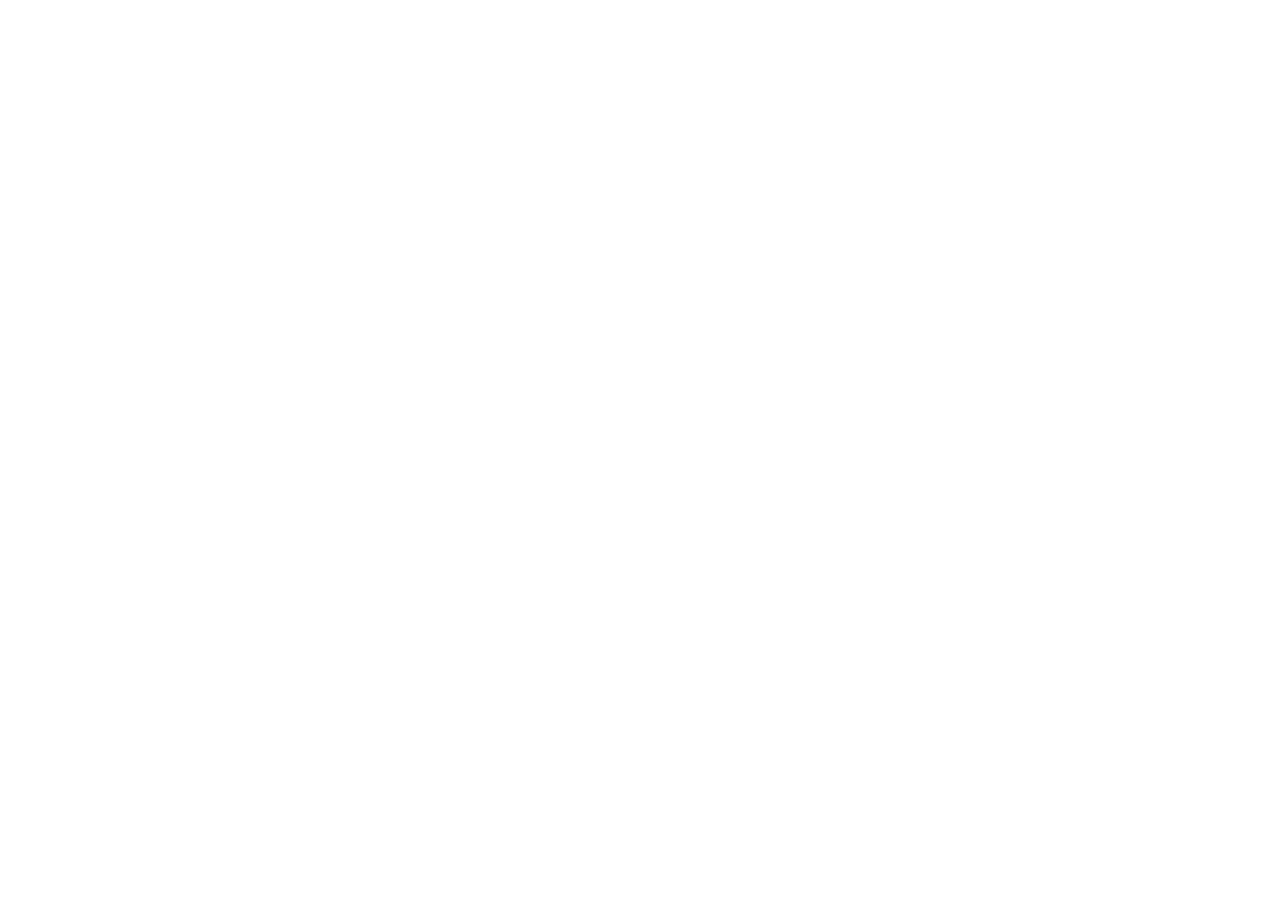
==== index.html @ add169f4 "struttura html, file css e img folder" ====
<!DOCTYPE html>
<html lang="it">
<head>
    <meta charset="UTF-8">
    <meta http-equiv="X-UA-Compatible" content="IE=edge">
    <meta name="viewport" content="width=device-width, initial-scale=1.0">
    <link rel="stylesheet" href="css/style.css">
    <title>The Booleaner</title>
</head>

<body>
    
</body>
</html>
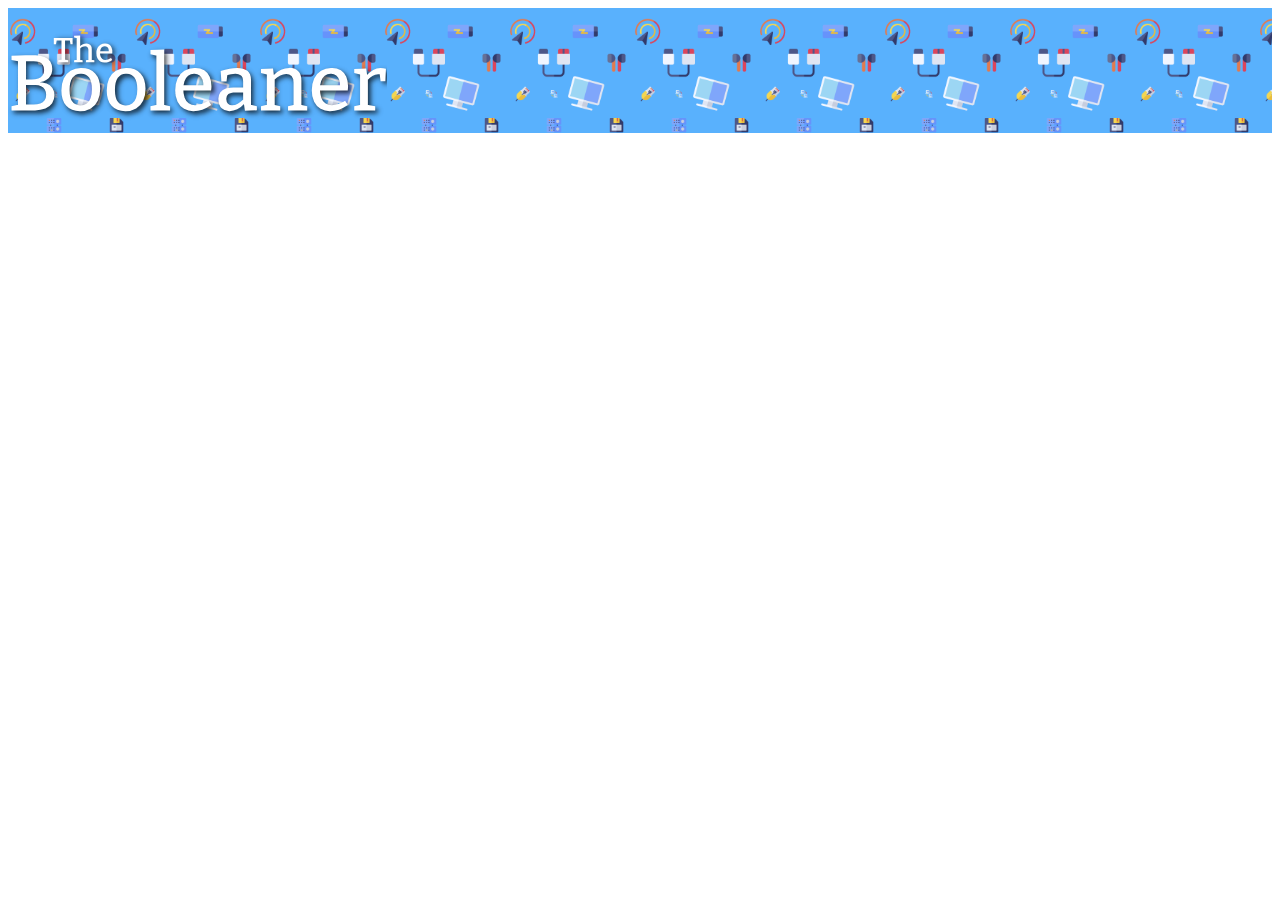
==== commit 339661c2: "header" ====
--- a/index.html
+++ b/index.html
@@ -9,6 +9,14 @@
 </head>
 
 <body>
+    <header>
+        <img id="logo" src="img/logo.svg" alt="">
+    </header>
+
+    <main>
+        
+    </main>
+  
     
 </body>
 </html>--- a/css/style.css
+++ b/css/style.css
@@ -0,0 +1,15 @@
+#logo {
+    width: 30%;
+    height: 30%;
+    margin-top:2% ;
+    
+    
+}
+
+header {
+    background-image: url("../img/pattern.png");
+    background-size: contain;
+    background-color: rgba(20, 144, 252, 0.705);
+    box-sizing: border-box;
+    
+}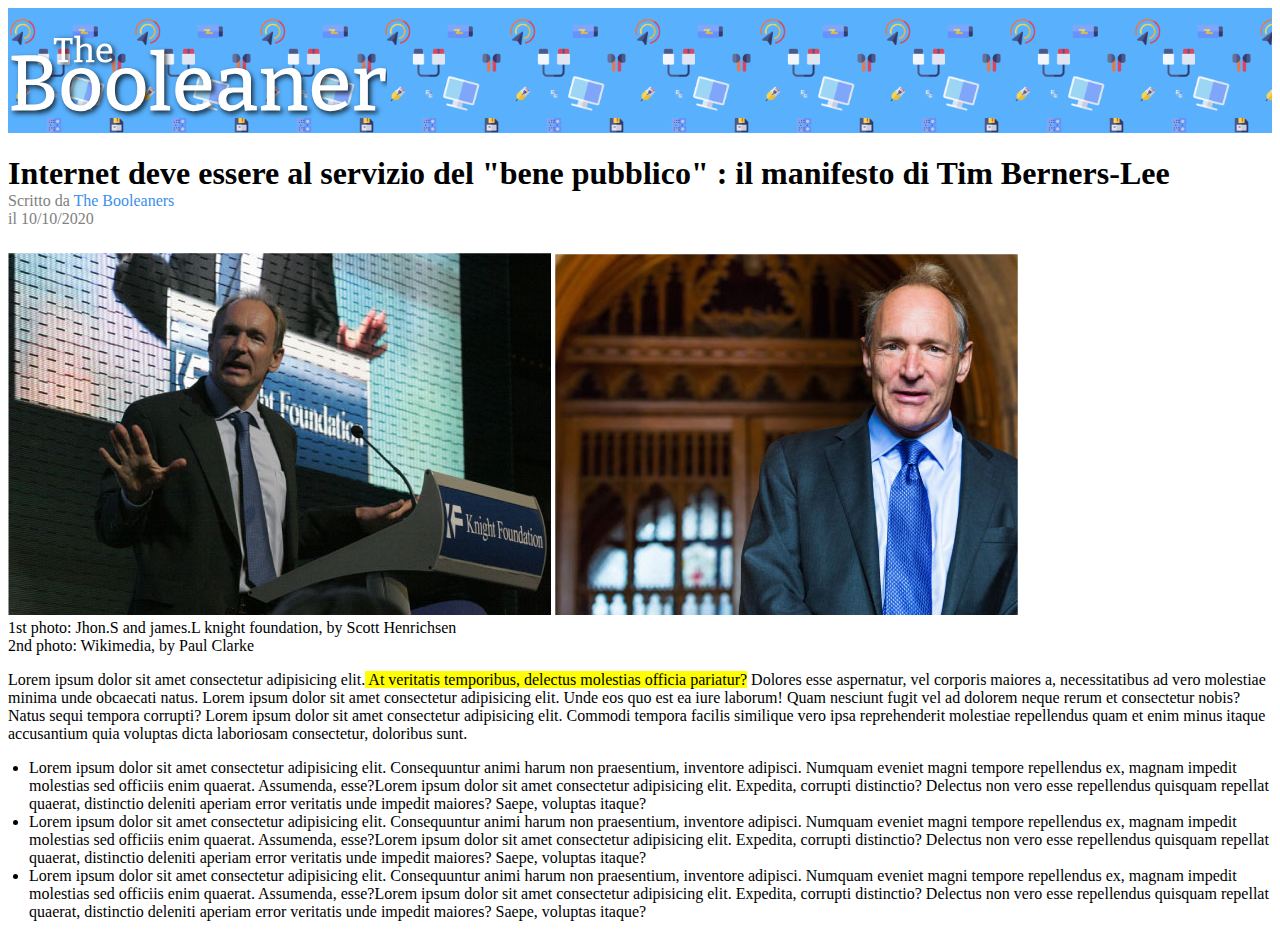
==== commit b882a7f2: "immagini <p> e <ul>" ====
--- a/index.html
+++ b/index.html
@@ -14,7 +14,39 @@
     </header>
 
     <main>
-        
+        <h1>
+            Internet deve essere al servizio del "bene pubblico" : il manifesto di Tim Berners-Lee
+        </h1>
+
+        <span class="grey">Scritto da</span> <span id="colore">The Booleaners</span>
+        <br>
+        <span class="grey">il 10/10/2020</span>
+
+        <div id="image-container">
+            <img src="img/tim-1.jpg" alt="">
+            <img src="img/tim-2.jpg" alt=""> <br>
+            <span>1st photo: Jhon.S and james.L knight foundation, by Scott Henrichsen</span> <br>
+            <span>2nd photo: Wikimedia, by Paul Clarke</span>
+        </div>
+
+        <p>Lorem ipsum dolor sit amet consectetur adipisicing elit.<span id="yellow"> At veritatis temporibus, delectus molestias officia pariatur?</span> Dolores esse aspernatur, vel corporis maiores a, necessitatibus ad vero molestiae minima unde obcaecati natus. Lorem ipsum dolor sit amet consectetur adipisicing elit. Unde eos quo est ea iure laborum! Quam nesciunt fugit vel ad dolorem neque rerum et consectetur nobis? Natus sequi tempora corrupti? Lorem ipsum dolor sit amet consectetur adipisicing elit. Commodi tempora facilis similique vero ipsa reprehenderit molestiae repellendus quam et enim minus itaque accusantium quia voluptas dicta laboriosam consectetur, doloribus sunt.</p>
+
+        <div>
+            <ul class="list">
+                <li >
+                    Lorem ipsum dolor sit amet consectetur adipisicing elit. Consequuntur animi harum non praesentium, inventore adipisci. Numquam eveniet magni tempore repellendus ex, magnam impedit molestias sed officiis enim quaerat. Assumenda, esse?Lorem ipsum dolor sit amet consectetur adipisicing elit. Expedita, corrupti distinctio? Delectus non vero esse repellendus quisquam repellat quaerat, distinctio deleniti aperiam error veritatis unde impedit maiores? Saepe, voluptas itaque?
+                </li>
+
+                <li>
+                    Lorem ipsum dolor sit amet consectetur adipisicing elit. Consequuntur animi harum non praesentium, inventore adipisci. Numquam eveniet magni tempore repellendus ex, magnam impedit molestias sed officiis enim quaerat. Assumenda, esse?Lorem ipsum dolor sit amet consectetur adipisicing elit. Expedita, corrupti distinctio? Delectus non vero esse repellendus quisquam repellat quaerat, distinctio deleniti aperiam error veritatis unde impedit maiores? Saepe, voluptas itaque?
+                </li>
+
+                <li>
+                    Lorem ipsum dolor sit amet consectetur adipisicing elit. Consequuntur animi harum non praesentium, inventore adipisci. Numquam eveniet magni tempore repellendus ex, magnam impedit molestias sed officiis enim quaerat. Assumenda, esse?Lorem ipsum dolor sit amet consectetur adipisicing elit. Expedita, corrupti distinctio? Delectus non vero esse repellendus quisquam repellat quaerat, distinctio deleniti aperiam error veritatis unde impedit maiores? Saepe, voluptas itaque?
+                </li>
+            </ul>
+        </div>
+
     </main>
   
     
--- a/css/style.css
+++ b/css/style.css
@@ -2,8 +2,6 @@
     width: 30%;
     height: 30%;
     margin-top:2% ;
-    
-    
 }
 
 header {
@@ -11,5 +9,27 @@
     background-size: contain;
     background-color: rgba(20, 144, 252, 0.705);
     box-sizing: border-box;
-    
+}
+
+h1{
+    margin-bottom: 0;
+}
+
+.grey{
+    color: grey;
+}
+
+#colore {
+    color: rgb(58, 142, 238);
+}
+
+#image-container{
+    margin-top: 2%;
+}
+#yellow{
+     background-color: yellow;
+}
+
+.list{
+   margin-left: -1.5%;
 }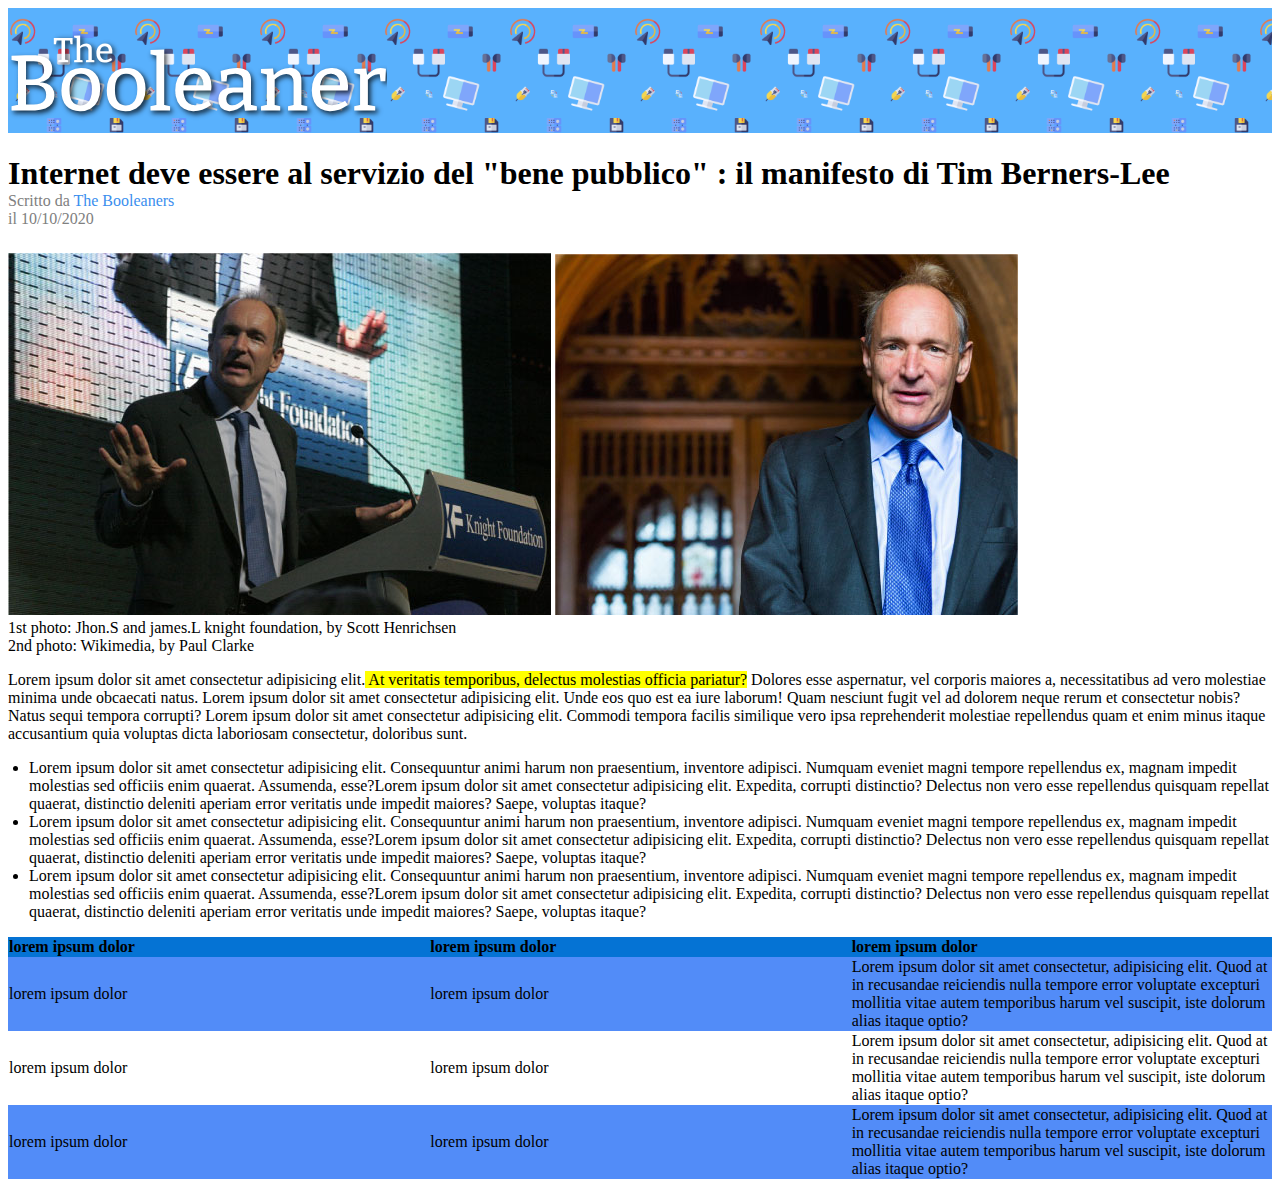
==== commit 6f7896d5: "table" ====
--- a/index.html
+++ b/index.html
@@ -47,6 +47,34 @@
             </ul>
         </div>
 
+        <table>
+            <thead>
+                <tr >
+                    <th >lorem ipsum dolor</th>
+                    <th>lorem ipsum dolor</th>
+                    <th>lorem ipsum dolor</th>
+                </tr>
+
+                <tr class="rowcolor" >
+                    <td>lorem ipsum dolor</td>
+                    <td>lorem ipsum dolor</td>
+                    <td>Lorem ipsum dolor sit amet consectetur, adipisicing elit. Quod at in recusandae reiciendis nulla tempore error voluptate excepturi mollitia vitae autem temporibus harum vel suscipit, iste dolorum alias itaque optio?</td>
+                </tr>
+
+                <tr>
+                    <td>lorem ipsum dolor</td>
+                    <td>lorem ipsum dolor</td>
+                    <td>Lorem ipsum dolor sit amet consectetur, adipisicing elit. Quod at in recusandae reiciendis nulla tempore error voluptate excepturi mollitia vitae autem temporibus harum vel suscipit, iste dolorum alias itaque optio?</td>
+                </tr>
+
+                <tr class="rowcolor">
+                    <td>lorem ipsum dolor</td>
+                    <td>lorem ipsum dolor</td>
+                    <td>Lorem ipsum dolor sit amet consectetur, adipisicing elit. Quod at in recusandae reiciendis nulla tempore error voluptate excepturi mollitia vitae autem temporibus harum vel suscipit, iste dolorum alias itaque optio?</td>
+                </tr>
+            </thead>
+        </table>
+
     </main>
   
     
--- a/css/style.css
+++ b/css/style.css
@@ -32,4 +32,23 @@
 
 .list{
    margin-left: -1.5%;
+}
+
+th{ 
+    background-color: rgba(1, 113, 211, 0.986);
+}
+
+table{
+    width: 100%;
+    border-spacing: 0;
+    text-align: left;
+    
+}
+
+td{
+    width: 33.3333%;
+}
+
+.rowcolor{
+    background-color: rgb(82, 140, 248);
 }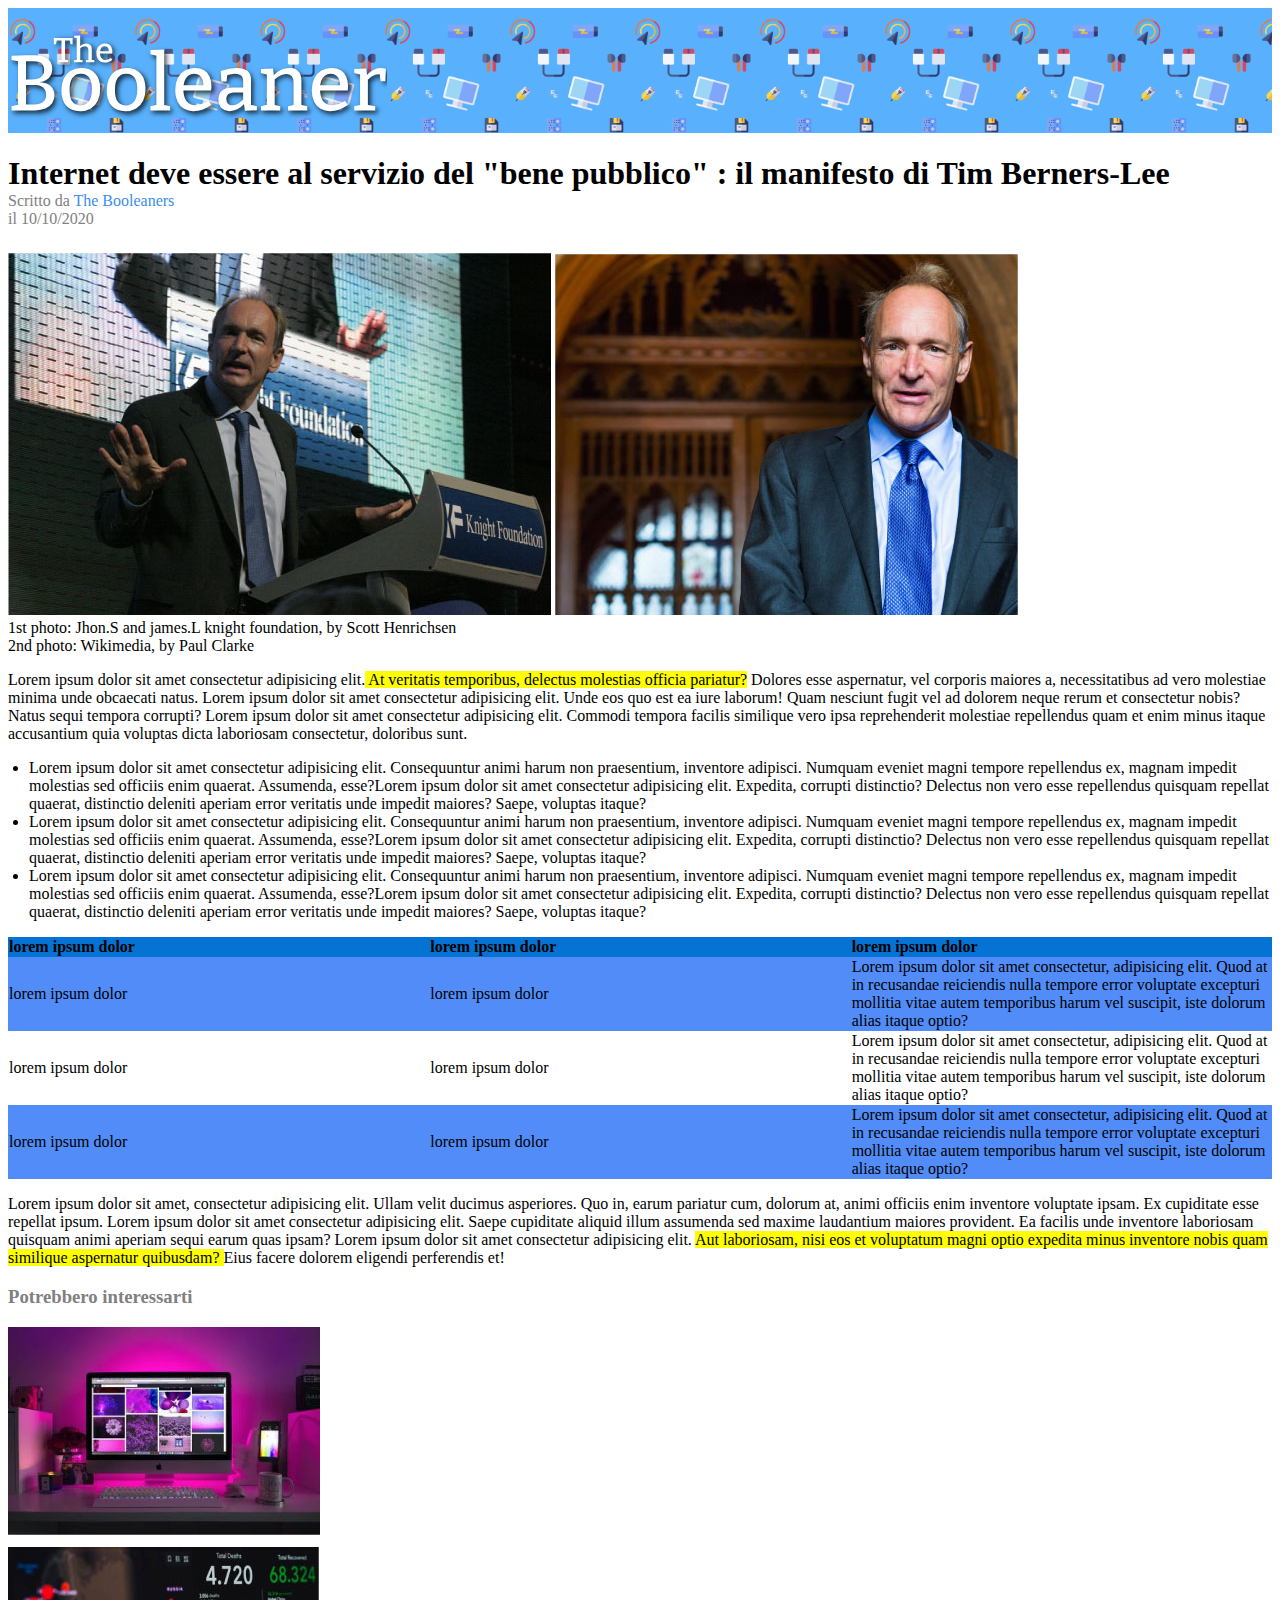
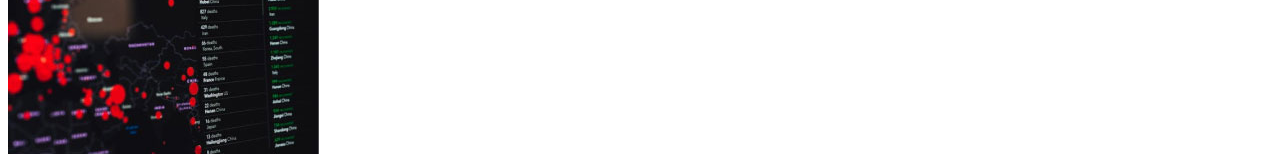
==== commit 5175098e: "footer" ====
--- a/index.html
+++ b/index.html
@@ -29,7 +29,7 @@
             <span>2nd photo: Wikimedia, by Paul Clarke</span>
         </div>
 
-        <p>Lorem ipsum dolor sit amet consectetur adipisicing elit.<span id="yellow"> At veritatis temporibus, delectus molestias officia pariatur?</span> Dolores esse aspernatur, vel corporis maiores a, necessitatibus ad vero molestiae minima unde obcaecati natus. Lorem ipsum dolor sit amet consectetur adipisicing elit. Unde eos quo est ea iure laborum! Quam nesciunt fugit vel ad dolorem neque rerum et consectetur nobis? Natus sequi tempora corrupti? Lorem ipsum dolor sit amet consectetur adipisicing elit. Commodi tempora facilis similique vero ipsa reprehenderit molestiae repellendus quam et enim minus itaque accusantium quia voluptas dicta laboriosam consectetur, doloribus sunt.</p>
+        <p>Lorem ipsum dolor sit amet consectetur adipisicing elit.<span class="yellow"> At veritatis temporibus, delectus molestias officia pariatur?</span> Dolores esse aspernatur, vel corporis maiores a, necessitatibus ad vero molestiae minima unde obcaecati natus. Lorem ipsum dolor sit amet consectetur adipisicing elit. Unde eos quo est ea iure laborum! Quam nesciunt fugit vel ad dolorem neque rerum et consectetur nobis? Natus sequi tempora corrupti? Lorem ipsum dolor sit amet consectetur adipisicing elit. Commodi tempora facilis similique vero ipsa reprehenderit molestiae repellendus quam et enim minus itaque accusantium quia voluptas dicta laboriosam consectetur, doloribus sunt.</p>
 
         <div>
             <ul class="list">
@@ -47,36 +47,50 @@
             </ul>
         </div>
 
-        <table>
-            <thead>
-                <tr >
-                    <th >lorem ipsum dolor</th>
-                    <th>lorem ipsum dolor</th>
-                    <th>lorem ipsum dolor</th>
-                </tr>
+        <div>
 
-                <tr class="rowcolor" >
-                    <td>lorem ipsum dolor</td>
-                    <td>lorem ipsum dolor</td>
-                    <td>Lorem ipsum dolor sit amet consectetur, adipisicing elit. Quod at in recusandae reiciendis nulla tempore error voluptate excepturi mollitia vitae autem temporibus harum vel suscipit, iste dolorum alias itaque optio?</td>
-                </tr>
+            <table>
+                <thead>
+                    <tr >
+                        <th >lorem ipsum dolor</th>
+                        <th>lorem ipsum dolor</th>
+                        <th>lorem ipsum dolor</th>
+                    </tr>
+                    
+                    <tr class="rowcolor" >
+                        <td>lorem ipsum dolor</td>
+                        <td>lorem ipsum dolor</td>
+                        <td>Lorem ipsum dolor sit amet consectetur, adipisicing elit. Quod at in recusandae reiciendis nulla tempore error voluptate excepturi mollitia vitae autem temporibus harum vel suscipit, iste dolorum alias itaque optio?</td>
+                    </tr>
 
-                <tr>
-                    <td>lorem ipsum dolor</td>
-                    <td>lorem ipsum dolor</td>
-                    <td>Lorem ipsum dolor sit amet consectetur, adipisicing elit. Quod at in recusandae reiciendis nulla tempore error voluptate excepturi mollitia vitae autem temporibus harum vel suscipit, iste dolorum alias itaque optio?</td>
-                </tr>
+                    <tr>
+                        <td>lorem ipsum dolor</td>
+                        <td>lorem ipsum dolor</td>
+                        <td>Lorem ipsum dolor sit amet consectetur, adipisicing elit. Quod at in recusandae reiciendis nulla tempore error voluptate excepturi mollitia vitae autem temporibus harum vel suscipit, iste dolorum alias itaque optio?</td>
+                    </tr>
 
-                <tr class="rowcolor">
-                    <td>lorem ipsum dolor</td>
-                    <td>lorem ipsum dolor</td>
-                    <td>Lorem ipsum dolor sit amet consectetur, adipisicing elit. Quod at in recusandae reiciendis nulla tempore error voluptate excepturi mollitia vitae autem temporibus harum vel suscipit, iste dolorum alias itaque optio?</td>
-                </tr>
-            </thead>
-        </table>
+                    <tr class="rowcolor">
+                        <td>lorem ipsum dolor</td>
+                        <td>lorem ipsum dolor</td>
+                        <td>Lorem ipsum dolor sit amet consectetur, adipisicing elit. Quod at in recusandae reiciendis nulla tempore error voluptate excepturi mollitia vitae autem temporibus harum vel suscipit, iste dolorum alias itaque optio?</td>
+                    </tr>
+              </thead>
+           </table>
+        </div>
 
+        <p>Lorem ipsum dolor sit amet, consectetur adipisicing elit. Ullam velit ducimus asperiores. Quo in, earum pariatur cum, dolorum at, animi officiis enim inventore voluptate ipsam. Ex cupiditate esse repellat ipsum. Lorem ipsum dolor sit amet consectetur adipisicing elit. Saepe cupiditate aliquid illum assumenda sed maxime laudantium maiores provident. Ea facilis unde inventore laboriosam quisquam animi aperiam sequi earum quas ipsam? Lorem ipsum dolor sit amet consectetur adipisicing elit. <span class="yellow"> Aut laboriosam, nisi eos et voluptatum magni optio expedita minus inventore nobis quam similique aspernatur quibusdam? </span>Eius facere dolorem eligendi perferendis et!</p>
     </main>
-  
+
+    <footer>
+        <h3 class="grey">Potrebbero interessarti</h3>
+
+        <img class="footer-img" src="img/monitor.jpg" alt="">
+        <img class="footer-img" src="img/graph.jpg" alt="">
+
+    </footer>
+</body>
+</html>
+        
+        
     
-</body>
-</html>+    --- a/css/style.css
+++ b/css/style.css
@@ -26,7 +26,7 @@
 #image-container{
     margin-top: 2%;
 }
-#yellow{
+.yellow{
      background-color: yellow;
 }
 
@@ -51,4 +51,9 @@
 
 .rowcolor{
     background-color: rgb(82, 140, 248);
+}
+
+.footer-img{
+    display: block;
+    margin-bottom:1% ;
 }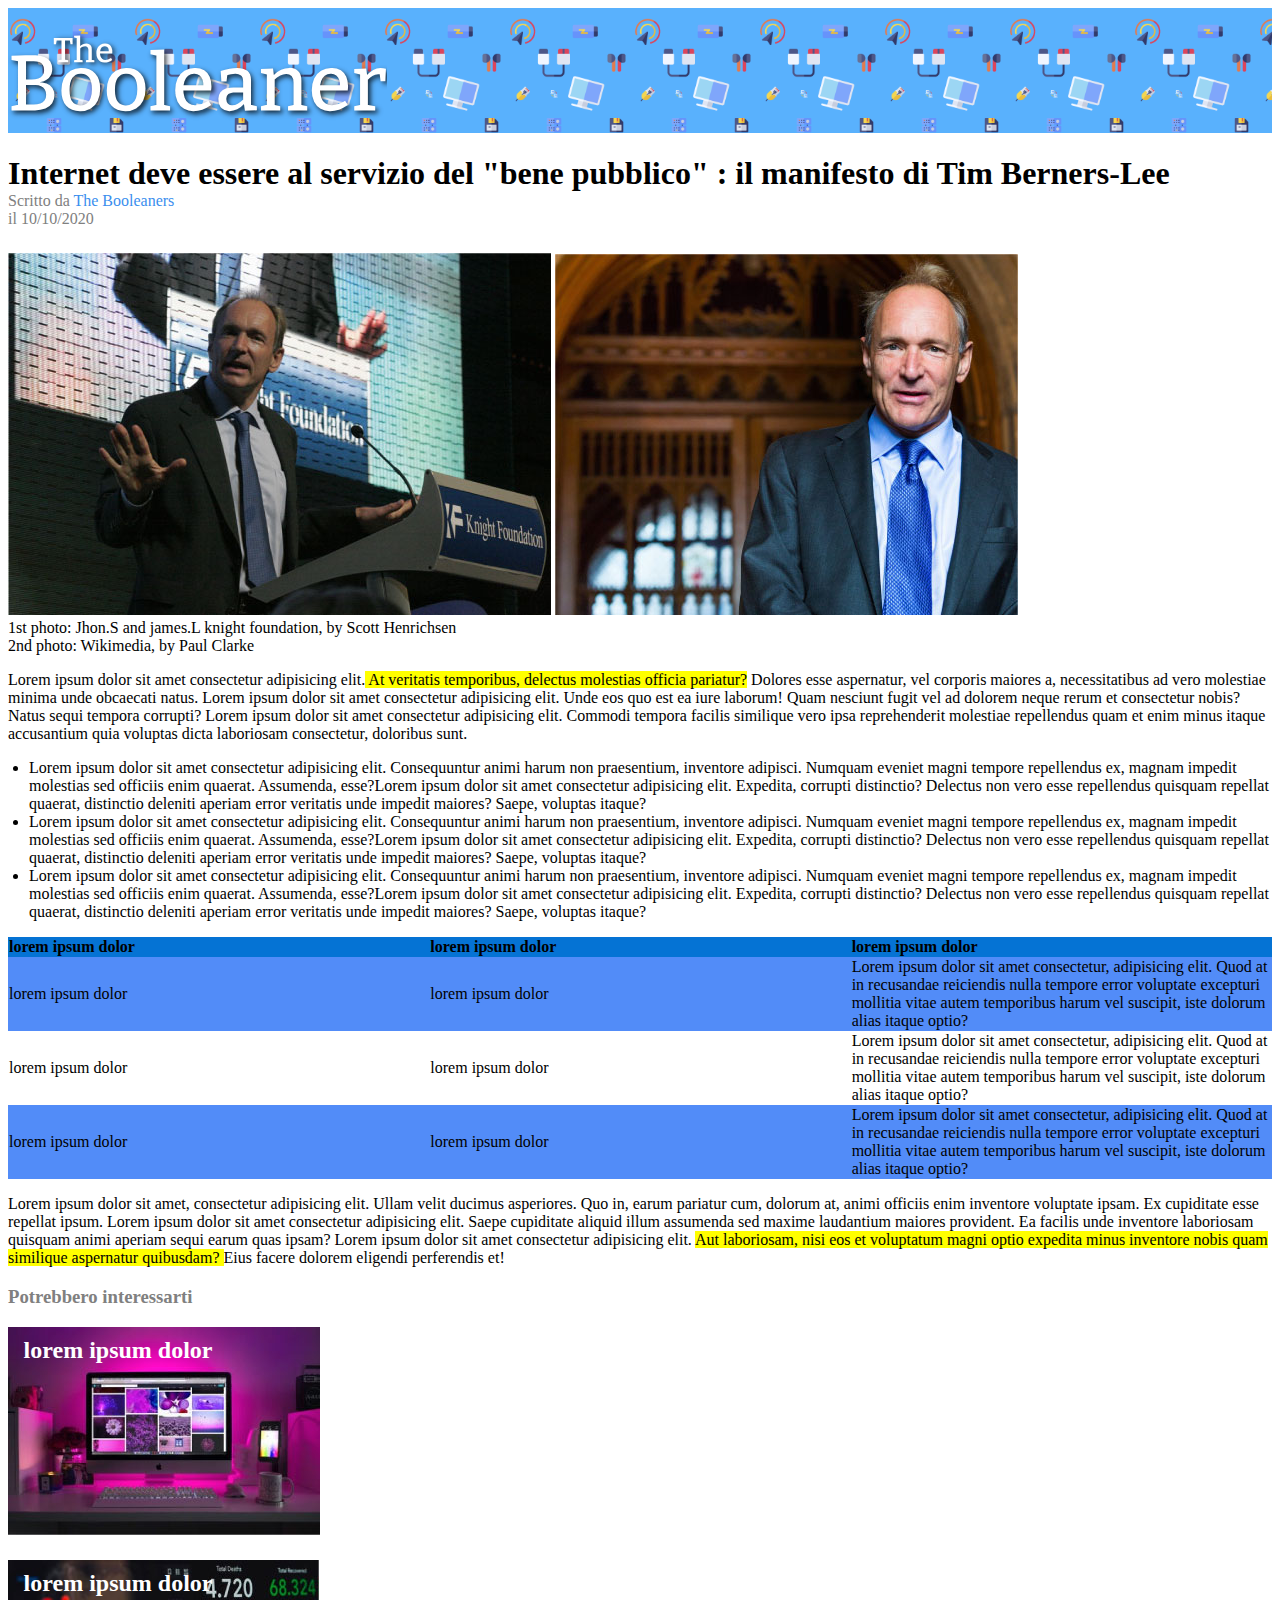
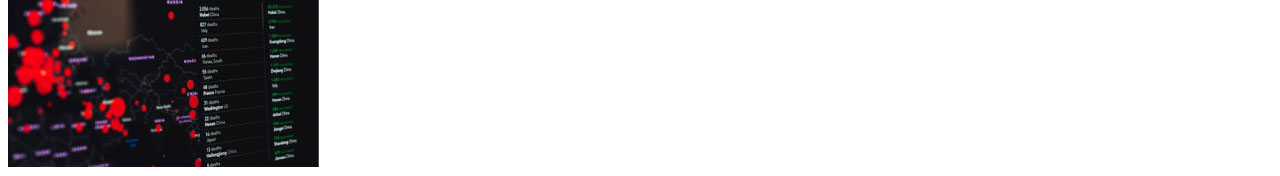
==== commit 35c82eb9: "text sulle img del footer" ====
--- a/index.html
+++ b/index.html
@@ -84,8 +84,17 @@
     <footer>
         <h3 class="grey">Potrebbero interessarti</h3>
 
-        <img class="footer-img" src="img/monitor.jpg" alt="">
-        <img class="footer-img" src="img/graph.jpg" alt="">
+        <div class="container1">
+            <strong class="text"> lorem ipsum dolor</strong>
+        </div>
+
+        <div class="container2">
+            <strong class="text"> lorem ipsum dolor</strong>
+            
+        </div>
+
+            
+        
 
     </footer>
 </body>
--- a/css/style.css
+++ b/css/style.css
@@ -53,7 +53,26 @@
     background-color: rgb(82, 140, 248);
 }
 
-.footer-img{
-    display: block;
-    margin-bottom:1% ;
+.container1{
+    height: 208px;
+    width: 312px    ;
+    background-image: url("../img/monitor.jpg");
+    background-repeat: no-repeat;
+    margin-bottom: 2%;
+}
+
+.container2{
+    height: 208px;
+    width: 312px    ;
+    background-image: url("../img/graph.jpg");
+    background-repeat: no-repeat;
+       
+}
+
+.text{
+    font-size:x-large;
+    color: white;
+    position: relative;
+    top: 5%;
+    left: 5%;
 }